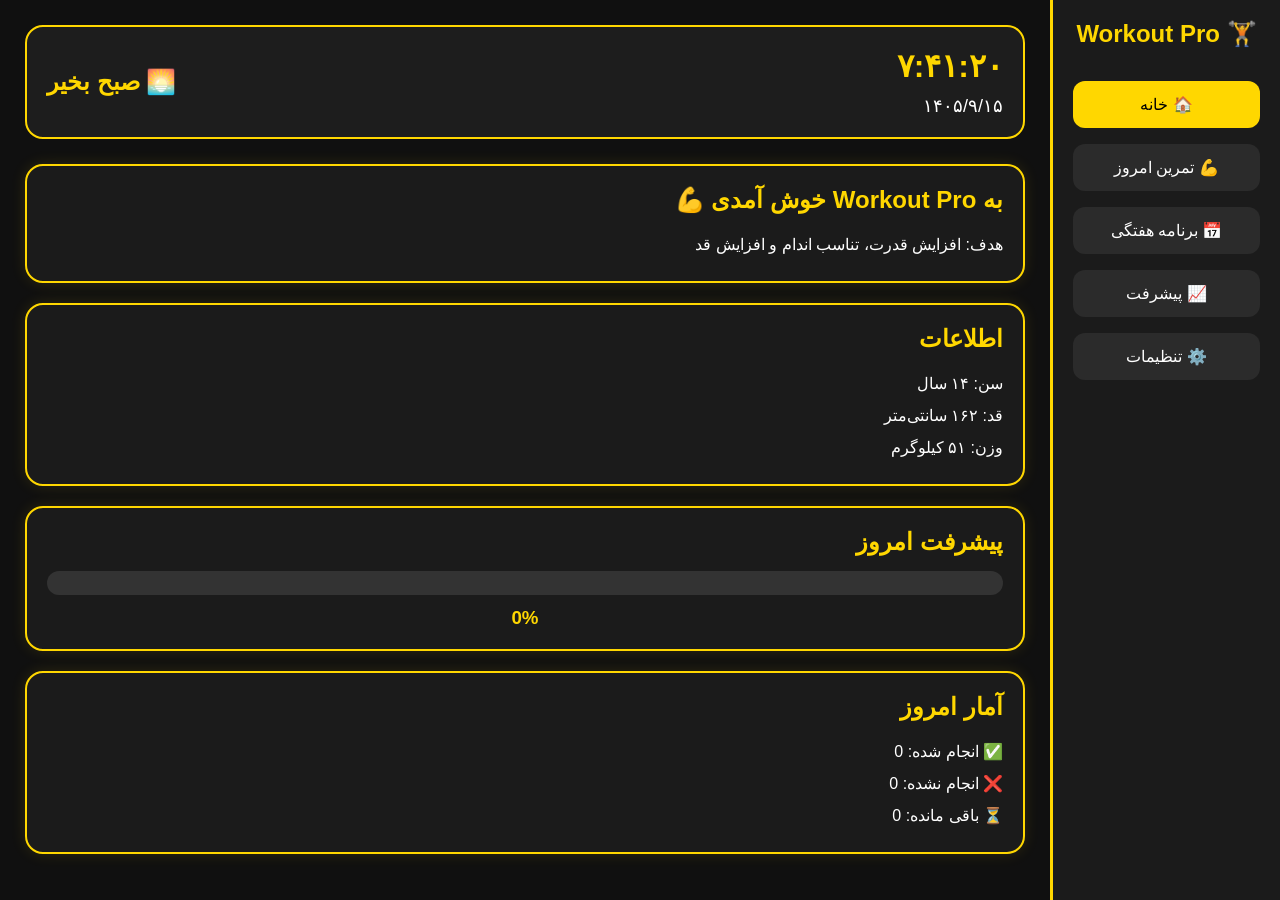
==== index.html @ 6a5cb1eb "Add files via upload" ====
<!DOCTYPE html>
<html lang="fa" dir="rtl">

<head>

<meta charset="UTF-8">
<meta name="viewport" content="width=device-width, initial-scale=1.0">

<title>Workout Pro</title>

<link rel="stylesheet" href="style.css">

</head>

<body>

<!-- =======================
منوی کناری
======================= -->

<aside class="sidebar">

<h2>🏋️ Workout Pro</h2>

<button class="menu active" data-page="home">
🏠 خانه
</button>

<button class="menu" data-page="today">
💪 تمرین امروز
</button>

<button class="menu" data-page="week">
📅 برنامه هفتگی
</button>

<button class="menu" data-page="progress">
📈 پیشرفت
</button>

<button class="menu" data-page="settings">
⚙️ تنظیمات
</button>

</aside>

<!-- =======================
محتوا
======================= -->

<main>

<header class="top">

<div>

<h2 id="clock">
00:00:00
</h2>

<p id="date">
تاریخ
</p>

</div>

<div>

<h2 id="hello">
سلام 👋
</h2>

</div>

</header>

<!-- =======================
خانه
======================= -->

<section id="home" class="page">

<div class="card">

<h1>
به Workout Pro خوش آمدی 💪
</h1>

<p>
هدف:
افزایش قدرت، تناسب اندام و افزایش قد
</p>

</div>

<div class="card">

<h2>
اطلاعات
</h2>

<p>سن: ۱۴ سال</p>
<p>قد: ۱۶۲ سانتی‌متر</p>
<p>وزن: ۵۱ کیلوگرم</p>

</div>

<div class="card">

<h2>
پیشرفت امروز
</h2>

<div class="progress">

<div id="progressBar"></div>

</div>

<h3 id="progressText">
0%
</h3>

</div>

<div class="card">

<h2>
آمار امروز
</h2>

<p>
✅ انجام شده:
<span id="doneCount">0</span>
</p>

<p>
❌ انجام نشده:
<span id="notDoneCount">0</span>
</p>

<p>
⏳ باقی مانده:
<span id="remainCount">0</span>
</p>

</div>

</section>

<!-- =======================
تمرین امروز
======================= -->

<section id="today" class="page hidden">

<h1>
تمرین امروز
</h1>

<div id="todayContainer">

</div>

</section>

<!-- =======================
برنامه هفتگی
======================= -->

<section id="week" class="page hidden">

<h1>
برنامه هفتگی
</h1>

<div class="days">

<button onclick="loadDay('شنبه')">شنبه</button>
<button onclick="loadDay('یکشنبه')">یکشنبه</button>
<button onclick="loadDay('دوشنبه')">دوشنبه</button>
<button onclick="loadDay('سه‌شنبه')">سه‌شنبه</button>
<button onclick="loadDay('چهارشنبه')">چهارشنبه</button>
<button onclick="loadDay('پنجشنبه')">پنجشنبه</button>
<button onclick="loadDay('جمعه')">جمعه</button>

</div>

<div id="exerciseContainer">

<div class="card">

یک روز را انتخاب کن 📅

</div>

</div>

</section>
<!-- =======================
پیشرفت
======================= -->

<section id="progress" class="page hidden">

<h1>
آمار تمرین‌ها
</h1>

<div class="card">

<h2>
تمرین‌های انجام شده
</h2>

<h1 id="counter">
0
</h1>

</div>

<div class="card">

<h2>
تمرین‌های انجام نشده
</h2>

<h1 id="failedCounter">
0
</h1>

</div>

<div class="card">

<h2>
درصد موفقیت امروز
</h2>

<div class="progress">

<div id="progressBar2"></div>

</div>

<h3 id="progressPercent">
0%
</h3>

</div>

<div class="card">

<h2>
آخرین دلیل انجام نشدن
</h2>

<p id="lastReason">
هنوز موردی ثبت نشده است.
</p>

</div>

</section>

<!-- =======================
تنظیمات
======================= -->

<section id="settings" class="page hidden">

<h1>
تنظیمات
</h1>

<div class="card">

<button id="darkBtn">
🌙 تغییر حالت
</button>

</div>

<div class="card">

<button id="resetBtn">
🗑 پاک کردن اطلاعات
</button>

</div>

</section>

<!-- =======================
پنجره ثبت دلیل انجام نشدن
======================= -->

<div id="reasonModal" class="modal hidden">

<div class="modal-box">

<h2>
چرا این تمرین انجام نشد؟
</h2>

<select id="reasonSelect">

<option value="">
انتخاب کنید
</option>

<option value="خسته بودم">
😴 خسته بودم
</option>

<option value="وقت نداشتم">
⏰ وقت نداشتم
</option>

<option value="سخت بود">
💪 سخت بود
</option>

<option value="بدنم درد می‌کرد">
🤕 بدنم درد می‌کرد
</option>

<option value="دلیل دیگر">
✍️ دلیل دیگر
</option>

</select>

<textarea
id="customReason"
placeholder="اگر دلیل دیگری داری اینجا بنویس..."
></textarea>

<div class="modal-buttons">

<button id="saveReason">
💾 ذخیره
</button>

<button id="cancelReason">
❌ انصراف
</button>

</div>

</div>

</div>

<script src="script.js"></script>

</body>

</html>
---- style.css ----
/* ==========================
   Reset
========================== */

*{
    margin:0;
    padding:0;
    box-sizing:border-box;
    font-family:Tahoma,sans-serif;
}

body{
    display:flex;
    height:100vh;
    background:#101010;
    color:#fff;
    overflow:hidden;
}

/* ==========================
   Sidebar
========================== */

.sidebar{
    width:230px;
    background:#1b1b1b;
    border-left:3px solid gold;
    padding:20px;
    overflow-y:auto;
}

.sidebar h2{
    color:gold;
    text-align:center;
    margin-bottom:25px;
}

.menu{
    width:100%;
    margin:8px 0;
    padding:14px;
    background:#2b2b2b;
    color:white;
    border:none;
    border-radius:12px;
    cursor:pointer;
    transition:.3s;
    font-size:16px;
}

.menu:hover,
.menu.active{
    background:gold;
    color:black;
}

/* ==========================
   Main
========================== */

main{
    flex:1;
    overflow-y:auto;
    padding:25px;
}

.hidden{
    display:none;
}

/* ==========================
   Header
========================== */

.top{
    display:flex;
    justify-content:space-between;
    align-items:center;
    background:#1d1d1d;
    border:2px solid gold;
    border-radius:18px;
    padding:20px;
    margin-bottom:25px;
}

#clock{
    color:gold;
    font-size:32px;
}

#date{
    margin-top:10px;
    font-size:18px;
}

#hello{
    color:gold;
}

/* ==========================
   Cards
========================== */

.card{
    background:#1b1b1b;
    border:2px solid gold;
    border-radius:18px;
    padding:20px;
    margin-bottom:20px;
    box-shadow:0 0 15px rgba(255,215,0,.12);
}

.card h1,
.card h2{
    color:gold;
    margin-bottom:15px;
}

.card p{
    line-height:2;
}

/* ==========================
   Progress
========================== */

.progress{
    width:100%;
    height:24px;
    background:#333;
    border-radius:30px;
    overflow:hidden;
    margin-top:15px;
}

#progressBar,
#progressBar2{
    width:0%;
    height:100%;
    background:gold;
    transition:.4s;
}

#progressText,
#progressPercent{
    margin-top:12px;
    text-align:center;
    color:gold;
}
/* ==========================
   Days Buttons
========================== */

.days{
    display:flex;
    gap:10px;
    flex-wrap:wrap;
    margin-bottom:20px;
}

.days button{
    padding:12px 18px;
    background:#2b2b2b;
    color:white;
    border:none;
    border-radius:10px;
    cursor:pointer;
    transition:.3s;
    font-size:15px;
}

.days button:hover{
    background:gold;
    color:black;
}

/* ==========================
   Exercise Card
========================== */

.exercise-card{
    background:#222;
    border:2px solid gold;
    border-radius:15px;
    padding:20px;
    margin-bottom:15px;
    transition:.3s;
}

.exercise-card:hover{
    transform:translateY(-3px);
}

.exercise-card h3{
    color:gold;
    margin-bottom:10px;
}

.exercise-card p{
    line-height:2;
}

/* ==========================
   Exercise Buttons
========================== */

.exercise-actions{
    display:flex;
    gap:10px;
    margin-top:18px;
    flex-wrap:wrap;
}

.exercise-actions button{
    flex:1;
    padding:12px;
    border:none;
    border-radius:10px;
    cursor:pointer;
    font-weight:bold;
    transition:.3s;
}

.done-btn{
    background:gold;
    color:black;
}

.done-btn:hover{
    transform:scale(1.03);
}

.skip-btn{
    background:#d32f2f;
    color:white;
}

.skip-btn:hover{
    background:#b71c1c;
}

.later-btn{
    background:#1976d2;
    color:white;
}

.later-btn:hover{
    background:#0d47a1;
}

/* ==========================
   Disabled
========================== */

button:disabled{
    opacity:.6;
    cursor:not-allowed;
}

/* ==========================
   Settings Buttons
========================== */

#darkBtn,
#resetBtn{

    width:100%;
    padding:14px;
    border:none;
    border-radius:12px;
    cursor:pointer;
    font-weight:bold;
    margin-top:10px;
    transition:.3s;

}

#darkBtn{

    background:gold;
    color:black;

}

#resetBtn{

    background:#d32f2f;
    color:white;

}

#darkBtn:hover,
#resetBtn:hover{

    transform:scale(1.02);

}
/* ==========================
   Modal
========================== */

.modal{
    position:fixed;
    inset:0;
    background:rgba(0,0,0,.75);
    display:flex;
    justify-content:center;
    align-items:center;
    z-index:1000;
}

.modal.hidden{
    display:none;
}

.modal-box{
    width:420px;
    max-width:90%;
    background:#1b1b1b;
    border:2px solid gold;
    border-radius:18px;
    padding:25px;
}

.modal-box h2{
    color:gold;
    text-align:center;
    margin-bottom:20px;
}

.modal-box select,
.modal-box textarea{

    width:100%;
    margin-bottom:15px;
    padding:12px;
    border:none;
    border-radius:10px;
    background:#2b2b2b;
    color:white;
    font-size:15px;

}

.modal-box textarea{

    resize:none;
    height:100px;

}

.modal-buttons{

    display:flex;
    gap:10px;

}

.modal-buttons button{

    flex:1;
    padding:12px;
    border:none;
    border-radius:10px;
    cursor:pointer;
    font-weight:bold;
    transition:.3s;

}

#saveReason{

    background:gold;
    color:black;

}

#cancelReason{

    background:#d32f2f;
    color:white;

}

.modal-buttons button:hover{

    transform:scale(1.03);

}

/* ==========================
   Scrollbar
========================== */

::-webkit-scrollbar{

    width:8px;

}

::-webkit-scrollbar-track{

    background:#111;

}

::-webkit-scrollbar-thumb{

    background:gold;
    border-radius:10px;

}

/* ==========================
   Mobile
========================== */

@media(max-width:900px){

body{

    flex-direction:column;

}

.sidebar{

    width:100%;
    display:flex;
    gap:10px;
    overflow-x:auto;
    border-left:none;
    border-bottom:3px solid gold;

}

.sidebar h2{

    display:none;

}

.menu{

    min-width:150px;

}

main{

    padding:15px;

}

.top{

    flex-direction:column;
    text-align:center;
    gap:15px;

}

.exercise-actions{

    flex-direction:column;

}

.modal-box{

    width:95%;

}

}
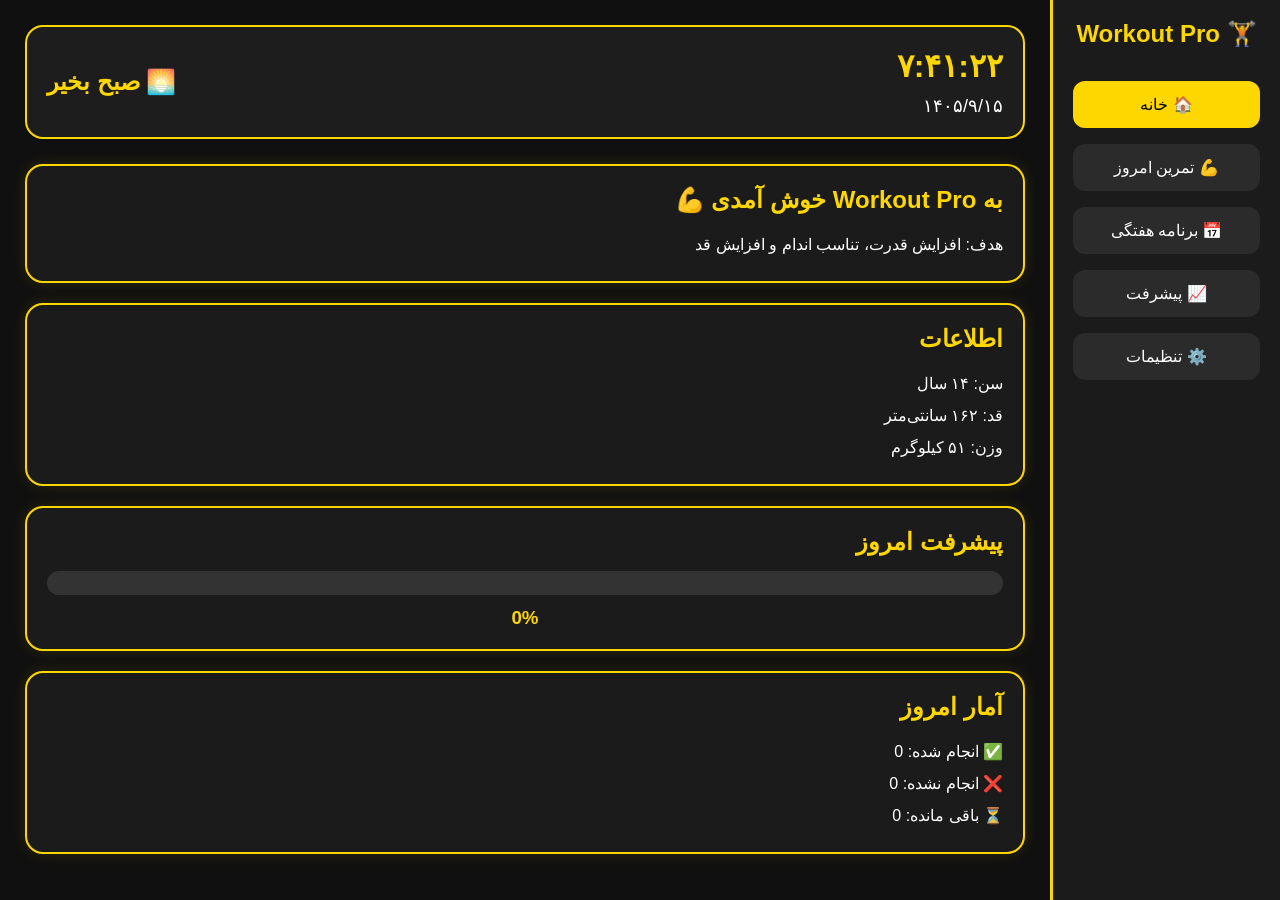
==== commit 12d362ed: "Update index.html" ====
--- a/index.html
+++ b/index.html
@@ -11,7 +11,7 @@
 <link rel="stylesheet" href="style.css">
 
 </head>
-
+<link rel="icon" type="image/png" href="icon.png">
 <body>
 
 <!-- =======================
@@ -356,4 +356,4 @@
 
 </body>
 
-</html>+</html>
